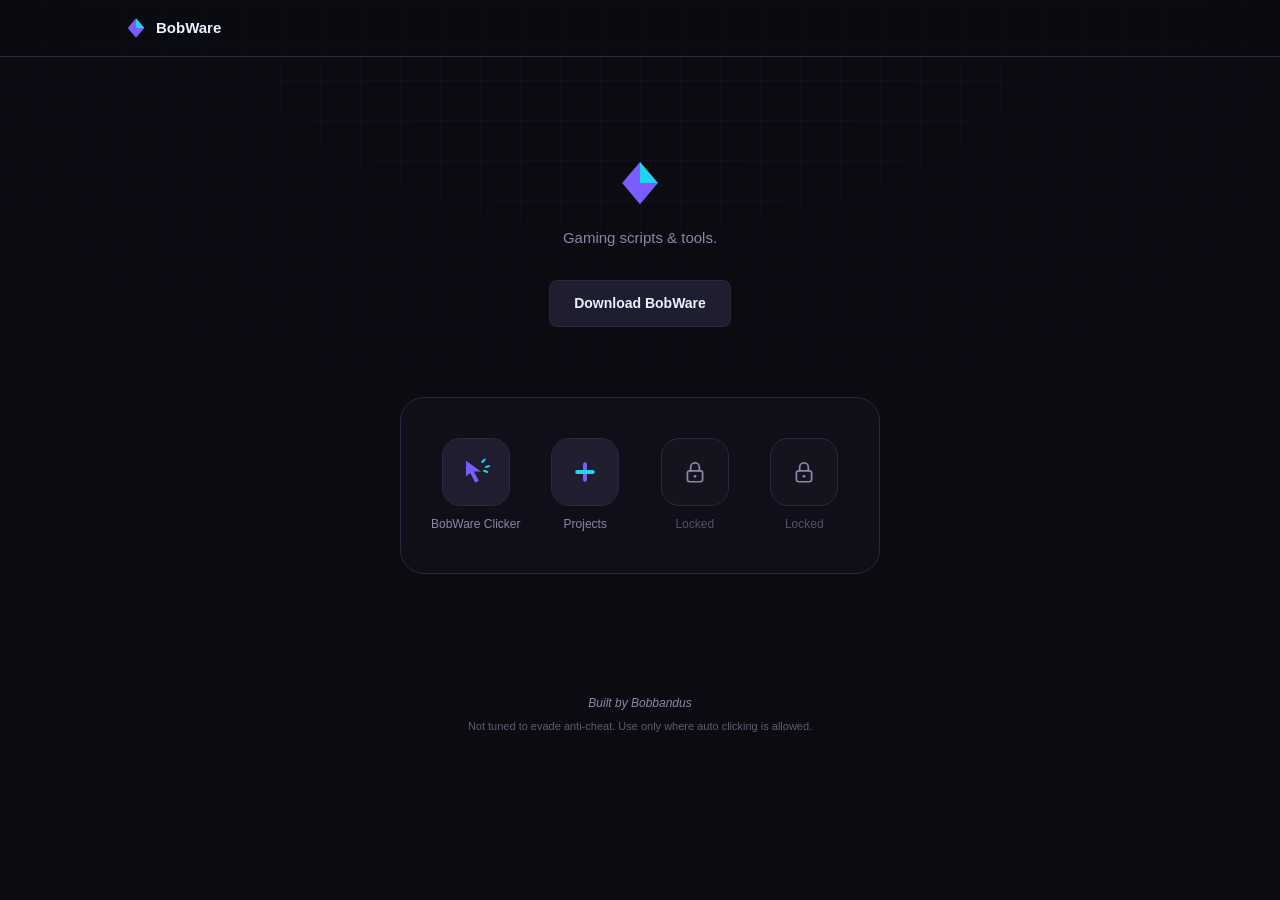
==== index.html @ f1417403 "Add a dedicated Clicker icon, a Projects page, and locked placeholder slots" ====
<!DOCTYPE html>
<html lang="en">
<head>
<meta charset="UTF-8">
<meta name="viewport" content="width=device-width, initial-scale=1.0">
<title>BobWare</title>
<meta name="description" content="BobWare: gaming scripts and tools. First out: BobWare Clicker, a humanized auto clicker with multiple keybind profiles.">
<link rel="icon" href="data:image/svg+xml,%3Csvg xmlns='http://www.w3.org/2000/svg' viewBox='0 0 32 32'%3E%3Cpolygon points='16,3 27,16 16,29 5,16' fill='%237c5cff'/%3E%3Cpolygon points='16,3 27,16 16,16' fill='%2322d3ee'/%3E%3C/svg%3E">
<link rel="stylesheet" href="style.css">
</head>
<body>

<div class="bg-grid" aria-hidden="true"></div>

<header class="site-header">
  <div class="wrap header-inner">
    <a class="brand" href="#top">
      <svg class="brand-gem" viewBox="0 0 32 32" width="24" height="24" aria-hidden="true">
        <polygon points="16,3 27,16 16,29 5,16" fill="var(--accent)"/>
        <polygon points="16,3 27,16 16,16" fill="var(--accent2)"/>
      </svg>
      <span>BobWare</span>
    </a>
  </div>
</header>

<main id="top">

  <section class="hero wrap">
    <svg class="hero-gem" viewBox="0 0 32 32" width="52" height="52" aria-hidden="true">
      <polygon points="16,3 27,16 16,29 5,16" fill="var(--accent)"/>
      <polygon points="16,3 27,16 16,16" fill="var(--accent2)"/>
    </svg>
    <p class="tagline">Gaming scripts &amp; tools.</p>
    <a class="btn btn-primary" href="https://github.com/Bobbandus/bobware/releases/latest" target="_blank" rel="noopener">Download BobWare</a>
  </section>

  <section class="launchpad" id="apps">
    <div class="launchpad-sheet">
      <div class="launchpad-grid">
        <a class="app-tile" href="clicker.html">
          <span class="app-icon">
            <svg viewBox="0 0 24 24" width="30" height="30" fill="none" aria-hidden="true">
              <polygon points="4,3 4,15.5 7.3,12.7 11.5,20.5 14.3,19 10.3,11.5 16,11.5" fill="var(--accent)"/>
              <path d="M17,4 19,2 M20,8 22.5,7.3 M18.5,11 21,12" stroke="var(--accent2)" stroke-width="1.6" stroke-linecap="round"/>
            </svg>
          </span>
          <span>BobWare Clicker</span>
        </a>
        <a class="app-tile" href="Projects.html">
          <span class="app-icon">
            <svg viewBox="0 0 24 24" width="26" height="26" aria-hidden="true">
              <rect x="10.2" y="3" width="3.6" height="18" rx="1.8" fill="var(--accent)"/>
              <rect x="3" y="10.2" width="18" height="3.6" rx="1.8" fill="var(--accent2)"/>
            </svg>
          </span>
          <span>Projects</span>
        </a>
        <div class="app-tile app-tile-locked" aria-disabled="true">
          <span class="app-icon">
            <svg viewBox="0 0 24 24" width="26" height="26" fill="none" aria-hidden="true">
              <rect x="5" y="11" width="14" height="10" rx="2" stroke="var(--muted)" stroke-width="1.6"/>
              <path d="M8 11V7.5a4 4 0 0 1 8 0V11" stroke="var(--muted)" stroke-width="1.6" stroke-linecap="round"/>
              <circle cx="12" cy="16" r="1.3" fill="var(--muted)"/>
            </svg>
          </span>
          <span>Locked</span>
        </div>
        <div class="app-tile app-tile-locked" aria-disabled="true">
          <span class="app-icon">
            <svg viewBox="0 0 24 24" width="26" height="26" fill="none" aria-hidden="true">
              <rect x="5" y="11" width="14" height="10" rx="2" stroke="var(--muted)" stroke-width="1.6"/>
              <path d="M8 11V7.5a4 4 0 0 1 8 0V11" stroke="var(--muted)" stroke-width="1.6" stroke-linecap="round"/>
              <circle cx="12" cy="16" r="1.3" fill="var(--muted)"/>
            </svg>
          </span>
          <span>Locked</span>
        </div>
      </div>
    </div>
  </section>

</main>

<footer class="site-footer">
  <p class="watermark">Built by Bobbandus</p>
  <p class="fineprint">Not tuned to evade anti-cheat. Use only where auto clicking is allowed.</p>
</footer>

<script src="script.js"></script>
</body>
</html>
---- style.css ----
:root {
  --bg: #0b0b12;
  --panel: #14141f;
  --panel-alt: #1e1e2e;
  --panel-hover: #262638;
  --accent: #7c5cff;
  --accent-dim: #4a3a99;
  --accent2: #22d3ee;
  --text: #eef0ff;
  --muted: #8b87a8;
  --border: #2a2740;
  --danger: #ff4d6d;
  --warn: #ffd166;
  --radius: 8px;
}

* { box-sizing: border-box; }

html { scroll-behavior: smooth; }

body {
  margin: 0;
  background: var(--bg);
  color: var(--text);
  font-family: "Segoe UI", -apple-system, BlinkMacSystemFont, Roboto, Helvetica, Arial, sans-serif;
  line-height: 1.5;
  overflow-x: hidden;
}

.wrap {
  max-width: 1080px;
  margin: 0 auto;
  padding: 0 24px;
}

/* Background: faint technical grid */
.bg-grid {
  position: fixed;
  inset: 0;
  z-index: -1;
  background-image:
    linear-gradient(rgba(124, 92, 255, 0.06) 1px, transparent 1px),
    linear-gradient(90deg, rgba(124, 92, 255, 0.06) 1px, transparent 1px);
  background-size: 40px 40px;
  -webkit-mask-image: radial-gradient(ellipse 70% 55% at 50% 0%, black 30%, transparent 85%);
  mask-image: radial-gradient(ellipse 70% 55% at 50% 0%, black 30%, transparent 85%);
}

/* Header */
.site-header {
  position: sticky;
  top: 0;
  z-index: 20;
  background: rgba(11, 11, 18, 0.92);
  border-bottom: 1px solid var(--border);
}

.header-inner {
  display: flex;
  align-items: center;
  height: 56px;
}

.brand {
  display: flex;
  align-items: center;
  gap: 8px;
  color: var(--text);
  text-decoration: none;
  font-weight: 700;
  font-size: 15px;
}

/* Buttons */
.btn {
  display: inline-flex;
  align-items: center;
  justify-content: center;
  padding: 12px 24px;
  border-radius: var(--radius);
  font-weight: 700;
  font-size: 14px;
  text-decoration: none;
  border: 1px solid transparent;
  transition: background 0.12s ease, border-color 0.12s ease, color 0.12s ease;
}

.btn-primary {
  background: var(--panel-alt);
  color: var(--text);
  border-color: var(--border);
}

.btn-primary:hover {
  background: var(--accent);
  border-color: var(--accent);
  color: #fff;
}

.btn-ghost {
  background: transparent;
  color: var(--muted);
  border-color: var(--border);
}

.btn-ghost:hover {
  color: var(--accent2);
  border-color: var(--accent2);
}

.btn-small {
  padding: 7px 14px;
  font-size: 12.5px;
}

/* Hero */
.hero {
  text-align: center;
  padding: 100px 24px 70px;
  display: flex;
  flex-direction: column;
  align-items: center;
}

.hero-gem { margin-bottom: 18px; }

.tagline {
  color: var(--muted);
  font-size: 15px;
  margin: 0 0 30px;
}

/* Launchpad */
.launchpad {
  padding: 0 24px 90px;
}

.launchpad-sheet {
  max-width: 480px;
  margin: 0 auto;
  background: rgba(20, 20, 31, 0.55);
  backdrop-filter: blur(18px);
  -webkit-backdrop-filter: blur(18px);
  border: 1px solid var(--border);
  border-radius: 24px;
  padding: 40px 30px;
}

.launchpad-grid {
  display: grid;
  grid-template-columns: repeat(auto-fit, minmax(88px, 1fr));
  gap: 20px;
  justify-items: center;
}

.app-tile {
  display: flex;
  flex-direction: column;
  align-items: center;
  gap: 9px;
  text-decoration: none;
  color: var(--muted);
  width: 92px;
}

.app-icon {
  width: 68px;
  height: 68px;
  border-radius: 18px;
  background: var(--panel-alt);
  border: 1px solid var(--border);
  display: flex;
  align-items: center;
  justify-content: center;
  transition: transform 0.15s ease, border-color 0.15s ease, background 0.15s ease;
}

.app-tile:hover .app-icon {
  transform: translateY(-3px) scale(1.05);
  border-color: var(--accent-dim);
  background: var(--panel-hover);
}

.app-tile span:last-child {
  font-size: 12px;
  text-align: center;
}

.app-tile-locked { cursor: default; }

.app-tile-locked .app-icon { background: var(--panel); }

.app-tile-locked:hover .app-icon {
  transform: none;
  border-color: var(--border);
  background: var(--panel);
}

.app-tile-locked span:last-child { opacity: 0.55; }

/* Generic single-app page (clicker.html, Projects.html, ...) */
.app-page {
  max-width: 440px;
  margin: 0 auto;
  padding: 100px 24px;
  text-align: center;
}

.app-page-icon { margin-bottom: 14px; }

.app-page h2 {
  margin: 0 0 8px;
  font-size: 24px;
}

.app-page .desc {
  color: var(--muted);
  font-size: 14px;
  margin: 0 0 26px;
}

/* Footer */
.site-footer {
  text-align: center;
  padding: 30px 24px 44px;
}

.watermark {
  margin: 0;
  color: var(--muted);
  font-size: 12px;
  font-style: italic;
}

.fineprint {
  margin: 6px 0 0;
  color: var(--muted);
  font-size: 11px;
  opacity: 0.65;
}

/* Spreadsheet page */
.sheet-page {
  padding: 60px 24px 90px;
  max-width: 760px;
}

.sheet-page h1 {
  margin: 0 0 6px;
  font-size: 26px;
}

.hint {
  color: var(--muted);
  font-size: 13px;
  margin: 0 0 26px;
  max-width: 520px;
}

.sheet-wrap {
  border: 1px solid var(--border);
  border-radius: var(--radius);
  overflow: hidden;
  margin-bottom: 18px;
  overflow-x: auto;
}

table.sheet {
  width: 100%;
  border-collapse: collapse;
  background: var(--panel);
}

table.sheet th {
  text-align: left;
  font-family: "Cascadia Code", "Consolas", monospace;
  font-size: 11px;
  text-transform: uppercase;
  letter-spacing: 1px;
  color: var(--accent2);
  background: var(--panel-alt);
  padding: 10px 14px;
  border-bottom: 1px solid var(--border);
  white-space: nowrap;
}

table.sheet td {
  padding: 9px 14px;
  border-bottom: 1px solid var(--border);
  font-size: 13.5px;
  color: var(--text);
  vertical-align: middle;
}

table.sheet tr:last-child td { border-bottom: none; }

.status-badge {
  display: inline-block;
  padding: 3px 10px;
  border-radius: 999px;
  font-size: 11.5px;
  font-weight: 700;
  font-family: "Cascadia Code", "Consolas", monospace;
}

.status-badge.works { color: var(--accent2); background: rgba(34, 211, 238, 0.12); }
.status-badge.flagged { color: var(--warn); background: rgba(255, 209, 102, 0.12); }
.status-badge.banned { color: var(--danger); background: rgba(255, 77, 109, 0.12); }
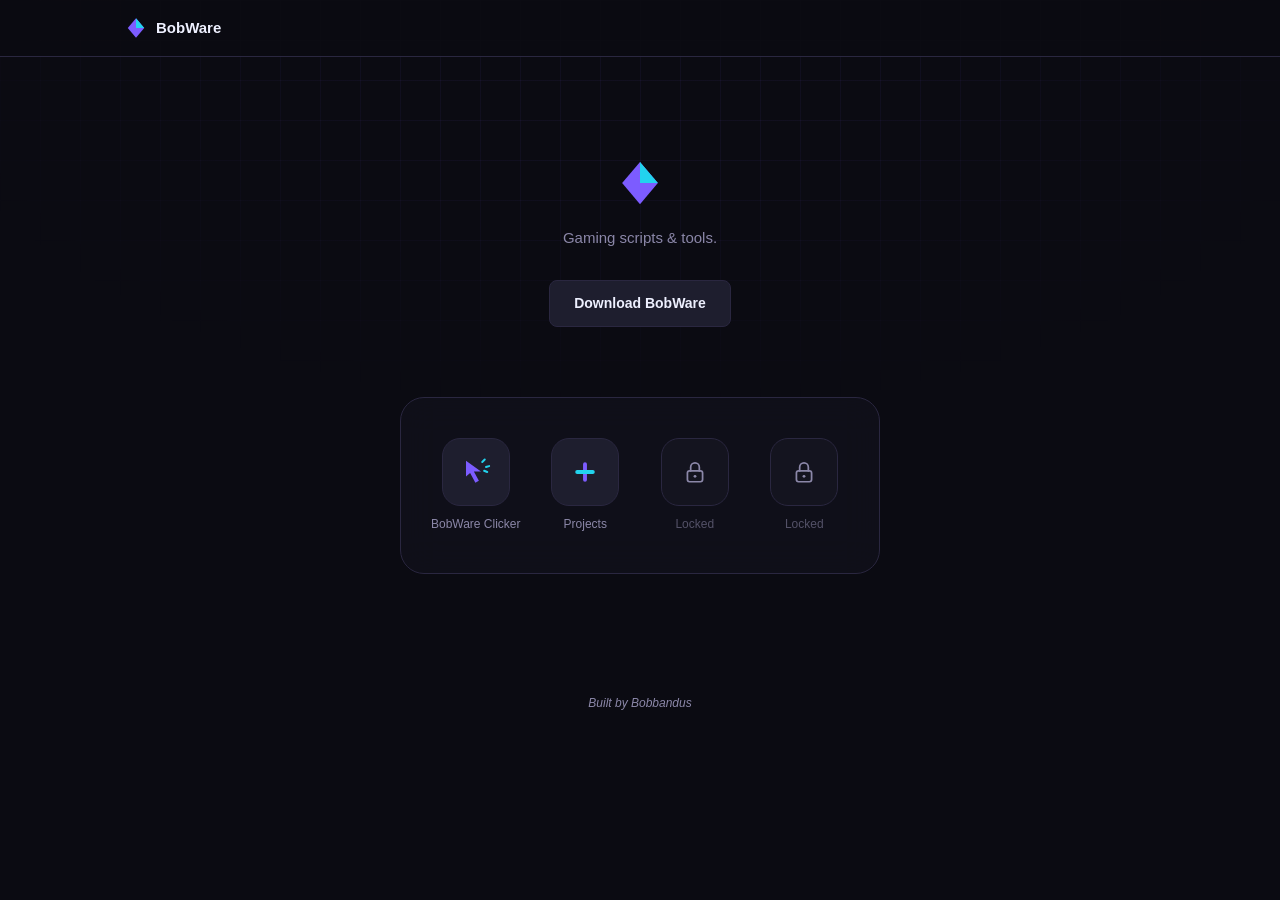
==== commit ffc6cdd9: "Drop the anti-cheat disclaimer from the home page, keep it only on the Clicker page" ====
--- a/index.html
+++ b/index.html
@@ -84,7 +84,6 @@
 
 <footer class="site-footer">
   <p class="watermark">Built by Bobbandus</p>
-  <p class="fineprint">Not tuned to evade anti-cheat. Use only where auto clicking is allowed.</p>
 </footer>
 
 <script src="script.js"></script>
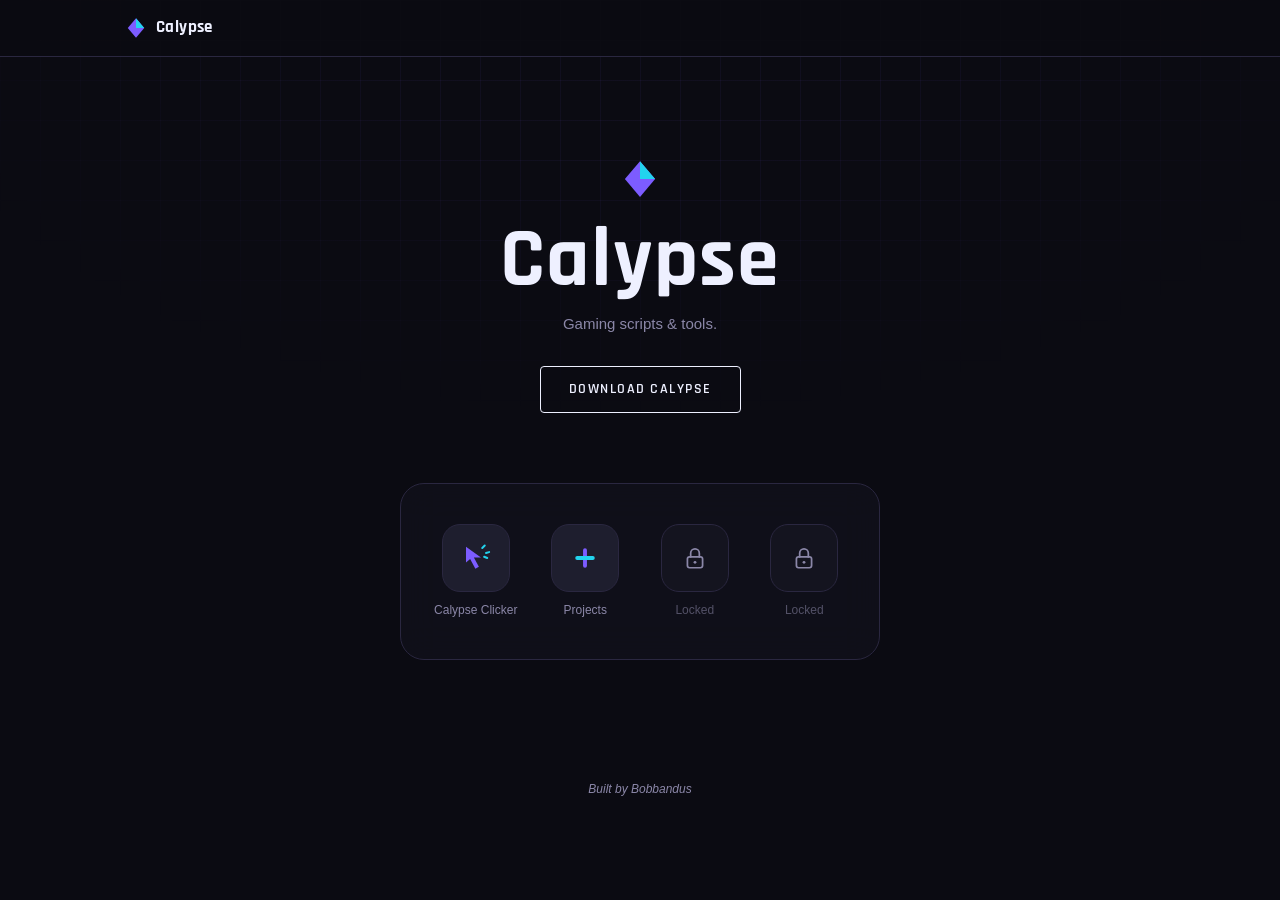
==== commit 237fb778: "Rebrand BobWare to Calypse, add Rajdhani + bordered button style" ====
--- a/index.html
+++ b/index.html
@@ -3,9 +3,12 @@
 <head>
 <meta charset="UTF-8">
 <meta name="viewport" content="width=device-width, initial-scale=1.0">
-<title>BobWare</title>
-<meta name="description" content="BobWare: gaming scripts and tools. First out: BobWare Clicker, a humanized auto clicker with multiple keybind profiles.">
+<title>Calypse</title>
+<meta name="description" content="Calypse: gaming scripts and tools. First out: Calypse Clicker, a humanized auto clicker with multiple keybind profiles.">
 <link rel="icon" href="data:image/svg+xml,%3Csvg xmlns='http://www.w3.org/2000/svg' viewBox='0 0 32 32'%3E%3Cpolygon points='16,3 27,16 16,29 5,16' fill='%237c5cff'/%3E%3Cpolygon points='16,3 27,16 16,16' fill='%2322d3ee'/%3E%3C/svg%3E">
+<link rel="preconnect" href="https://fonts.googleapis.com">
+<link rel="preconnect" href="https://fonts.gstatic.com" crossorigin>
+<link rel="stylesheet" href="https://fonts.googleapis.com/css2?family=Rajdhani:wght@500;600;700&display=swap">
 <link rel="stylesheet" href="style.css">
 </head>
 <body>
@@ -19,7 +22,7 @@
         <polygon points="16,3 27,16 16,29 5,16" fill="var(--accent)"/>
         <polygon points="16,3 27,16 16,16" fill="var(--accent2)"/>
       </svg>
-      <span>BobWare</span>
+      <span>Calypse</span>
     </a>
   </div>
 </header>
@@ -27,12 +30,13 @@
 <main id="top">
 
   <section class="hero wrap">
-    <svg class="hero-gem" viewBox="0 0 32 32" width="52" height="52" aria-hidden="true">
+    <svg class="hero-gem" viewBox="0 0 32 32" width="44" height="44" aria-hidden="true">
       <polygon points="16,3 27,16 16,29 5,16" fill="var(--accent)"/>
       <polygon points="16,3 27,16 16,16" fill="var(--accent2)"/>
     </svg>
+    <h1 class="wordmark">Calypse</h1>
     <p class="tagline">Gaming scripts &amp; tools.</p>
-    <a class="btn btn-primary" href="https://github.com/Bobbandus/bobware/releases/latest" target="_blank" rel="noopener">Download BobWare</a>
+    <a class="btn btn-primary" href="https://github.com/Bobbandus/calypse/releases/latest" target="_blank" rel="noopener">Download Calypse</a>
   </section>
 
   <section class="launchpad" id="apps">
@@ -45,7 +49,7 @@
               <path d="M17,4 19,2 M20,8 22.5,7.3 M18.5,11 21,12" stroke="var(--accent2)" stroke-width="1.6" stroke-linecap="round"/>
             </svg>
           </span>
-          <span>BobWare Clicker</span>
+          <span>Calypse Clicker</span>
         </a>
         <a class="app-tile" href="Projects.html">
           <span class="app-icon">
--- a/style.css
+++ b/style.css
@@ -11,7 +11,8 @@
   --border: #2a2740;
   --danger: #ff4d6d;
   --warn: #ffd166;
-  --radius: 8px;
+  --radius: 4px;
+  --font-heading: "Rajdhani", "Segoe UI", -apple-system, sans-serif;
 }
 
 * { box-sizing: border-box; }
@@ -67,38 +68,37 @@
   gap: 8px;
   color: var(--text);
   text-decoration: none;
-  font-weight: 700;
-  font-size: 15px;
-}
-
-/* Buttons */
+  font-family: var(--font-heading);
+  font-weight: 700;
+  font-size: 17px;
+  letter-spacing: 0.4px;
+}
+
+/* Buttons: bordered, uppercase, basic-corporate */
 .btn {
   display: inline-flex;
   align-items: center;
   justify-content: center;
-  padding: 12px 24px;
+  padding: 12px 28px;
   border-radius: var(--radius);
-  font-weight: 700;
+  font-family: var(--font-heading);
+  font-weight: 600;
   font-size: 14px;
+  letter-spacing: 1.5px;
+  text-transform: uppercase;
   text-decoration: none;
-  border: 1px solid transparent;
+  border: 1.5px solid var(--text);
+  background: transparent;
+  color: var(--text);
   transition: background 0.12s ease, border-color 0.12s ease, color 0.12s ease;
 }
 
-.btn-primary {
-  background: var(--panel-alt);
-  color: var(--text);
-  border-color: var(--border);
-}
-
 .btn-primary:hover {
-  background: var(--accent);
-  border-color: var(--accent);
-  color: #fff;
+  background: var(--text);
+  color: var(--bg);
 }
 
 .btn-ghost {
-  background: transparent;
   color: var(--muted);
   border-color: var(--border);
 }
@@ -109,8 +109,9 @@
 }
 
 .btn-small {
-  padding: 7px 14px;
-  font-size: 12.5px;
+  padding: 7px 16px;
+  font-size: 11.5px;
+  letter-spacing: 1px;
 }
 
 /* Hero */
@@ -123,6 +124,15 @@
 }
 
 .hero-gem { margin-bottom: 18px; }
+
+.wordmark {
+  font-family: var(--font-heading);
+  font-weight: 700;
+  font-size: clamp(48px, 10vw, 84px);
+  letter-spacing: 1px;
+  margin: 0 0 10px;
+  line-height: 1;
+}
 
 .tagline {
   color: var(--muted);
@@ -209,8 +219,11 @@
 .app-page-icon { margin-bottom: 14px; }
 
 .app-page h2 {
+  font-family: var(--font-heading);
+  font-weight: 700;
+  letter-spacing: 0.5px;
   margin: 0 0 8px;
-  font-size: 24px;
+  font-size: 28px;
 }
 
 .app-page .desc {
@@ -246,8 +259,11 @@
 }
 
 .sheet-page h1 {
+  font-family: var(--font-heading);
+  font-weight: 700;
+  letter-spacing: 0.5px;
   margin: 0 0 6px;
-  font-size: 26px;
+  font-size: 30px;
 }
 
 .hint {
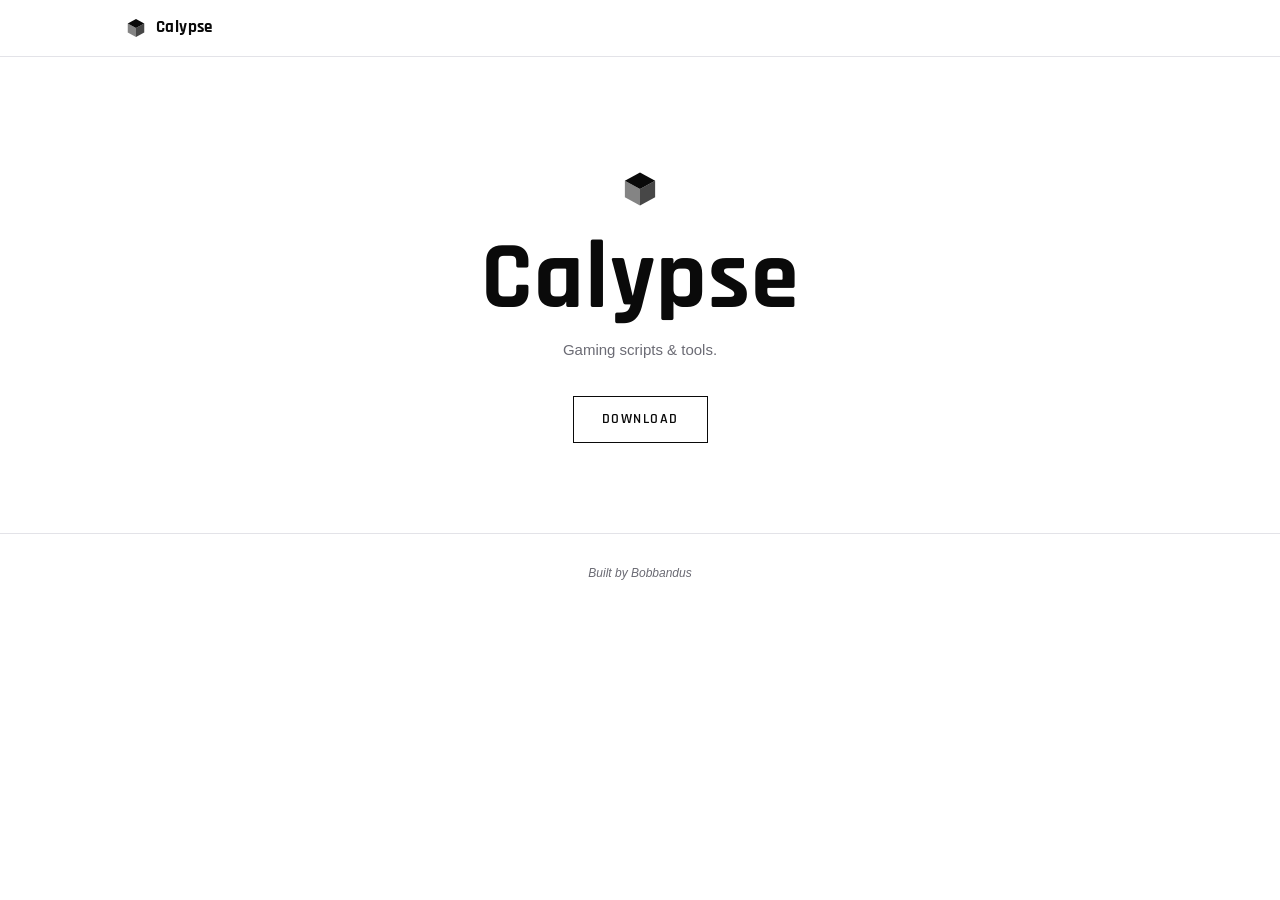
==== commit 7fc5a6cc: "Redo as white/black cubic theme per sketch: drop launchpad grid, new cube logo, square black-bordere" ====
--- a/index.html
+++ b/index.html
@@ -5,7 +5,7 @@
 <meta name="viewport" content="width=device-width, initial-scale=1.0">
 <title>Calypse</title>
 <meta name="description" content="Calypse: gaming scripts and tools. First out: Calypse Clicker, a humanized auto clicker with multiple keybind profiles.">
-<link rel="icon" href="data:image/svg+xml,%3Csvg xmlns='http://www.w3.org/2000/svg' viewBox='0 0 32 32'%3E%3Cpolygon points='16,3 27,16 16,29 5,16' fill='%237c5cff'/%3E%3Cpolygon points='16,3 27,16 16,16' fill='%2322d3ee'/%3E%3C/svg%3E">
+<link rel="icon" href="data:image/svg+xml,%3Csvg xmlns='http://www.w3.org/2000/svg' viewBox='0 0 32 32'%3E%3Cpolygon points='16,4 27,10 16,16 5,10' fill='%230a0a0a'/%3E%3Cpolygon points='5,10 16,16 16,28 5,22' fill='%230a0a0a' opacity='0.5'/%3E%3Cpolygon points='27,10 16,16 16,28 27,22' fill='%230a0a0a' opacity='0.75'/%3E%3C/svg%3E">
 <link rel="preconnect" href="https://fonts.googleapis.com">
 <link rel="preconnect" href="https://fonts.gstatic.com" crossorigin>
 <link rel="stylesheet" href="https://fonts.googleapis.com/css2?family=Rajdhani:wght@500;600;700&display=swap">
@@ -13,14 +13,13 @@
 </head>
 <body>
 
-<div class="bg-grid" aria-hidden="true"></div>
-
 <header class="site-header">
   <div class="wrap header-inner">
     <a class="brand" href="#top">
       <svg class="brand-gem" viewBox="0 0 32 32" width="24" height="24" aria-hidden="true">
-        <polygon points="16,3 27,16 16,29 5,16" fill="var(--accent)"/>
-        <polygon points="16,3 27,16 16,16" fill="var(--accent2)"/>
+        <polygon points="16,4 27,10 16,16 5,10" fill="var(--text)"/>
+        <polygon points="5,10 16,16 16,28 5,22" fill="var(--text)" opacity="0.5"/>
+        <polygon points="27,10 16,16 16,28 27,22" fill="var(--text)" opacity="0.75"/>
       </svg>
       <span>Calypse</span>
     </a>
@@ -31,57 +30,13 @@
 
   <section class="hero wrap">
     <svg class="hero-gem" viewBox="0 0 32 32" width="44" height="44" aria-hidden="true">
-      <polygon points="16,3 27,16 16,29 5,16" fill="var(--accent)"/>
-      <polygon points="16,3 27,16 16,16" fill="var(--accent2)"/>
+      <polygon points="16,4 27,10 16,16 5,10" fill="var(--text)"/>
+      <polygon points="5,10 16,16 16,28 5,22" fill="var(--text)" opacity="0.5"/>
+      <polygon points="27,10 16,16 16,28 27,22" fill="var(--text)" opacity="0.75"/>
     </svg>
     <h1 class="wordmark">Calypse</h1>
     <p class="tagline">Gaming scripts &amp; tools.</p>
-    <a class="btn btn-primary" href="https://github.com/Bobbandus/calypse/releases/latest" target="_blank" rel="noopener">Download Calypse</a>
-  </section>
-
-  <section class="launchpad" id="apps">
-    <div class="launchpad-sheet">
-      <div class="launchpad-grid">
-        <a class="app-tile" href="clicker.html">
-          <span class="app-icon">
-            <svg viewBox="0 0 24 24" width="30" height="30" fill="none" aria-hidden="true">
-              <polygon points="4,3 4,15.5 7.3,12.7 11.5,20.5 14.3,19 10.3,11.5 16,11.5" fill="var(--accent)"/>
-              <path d="M17,4 19,2 M20,8 22.5,7.3 M18.5,11 21,12" stroke="var(--accent2)" stroke-width="1.6" stroke-linecap="round"/>
-            </svg>
-          </span>
-          <span>Calypse Clicker</span>
-        </a>
-        <a class="app-tile" href="Projects.html">
-          <span class="app-icon">
-            <svg viewBox="0 0 24 24" width="26" height="26" aria-hidden="true">
-              <rect x="10.2" y="3" width="3.6" height="18" rx="1.8" fill="var(--accent)"/>
-              <rect x="3" y="10.2" width="18" height="3.6" rx="1.8" fill="var(--accent2)"/>
-            </svg>
-          </span>
-          <span>Projects</span>
-        </a>
-        <div class="app-tile app-tile-locked" aria-disabled="true">
-          <span class="app-icon">
-            <svg viewBox="0 0 24 24" width="26" height="26" fill="none" aria-hidden="true">
-              <rect x="5" y="11" width="14" height="10" rx="2" stroke="var(--muted)" stroke-width="1.6"/>
-              <path d="M8 11V7.5a4 4 0 0 1 8 0V11" stroke="var(--muted)" stroke-width="1.6" stroke-linecap="round"/>
-              <circle cx="12" cy="16" r="1.3" fill="var(--muted)"/>
-            </svg>
-          </span>
-          <span>Locked</span>
-        </div>
-        <div class="app-tile app-tile-locked" aria-disabled="true">
-          <span class="app-icon">
-            <svg viewBox="0 0 24 24" width="26" height="26" fill="none" aria-hidden="true">
-              <rect x="5" y="11" width="14" height="10" rx="2" stroke="var(--muted)" stroke-width="1.6"/>
-              <path d="M8 11V7.5a4 4 0 0 1 8 0V11" stroke="var(--muted)" stroke-width="1.6" stroke-linecap="round"/>
-              <circle cx="12" cy="16" r="1.3" fill="var(--muted)"/>
-            </svg>
-          </span>
-          <span>Locked</span>
-        </div>
-      </div>
-    </div>
+    <a class="btn btn-primary" href="https://github.com/Bobbandus/calypse/releases/latest" target="_blank" rel="noopener">Download</a>
   </section>
 
 </main>
--- a/style.css
+++ b/style.css
@@ -1,17 +1,13 @@
 :root {
-  --bg: #0b0b12;
-  --panel: #14141f;
-  --panel-alt: #1e1e2e;
-  --panel-hover: #262638;
-  --accent: #7c5cff;
-  --accent-dim: #4a3a99;
-  --accent2: #22d3ee;
-  --text: #eef0ff;
-  --muted: #8b87a8;
-  --border: #2a2740;
-  --danger: #ff4d6d;
-  --warn: #ffd166;
-  --radius: 4px;
+  --bg: #ffffff;
+  --text: #0a0a0a;
+  --muted: #6b6b74;
+  --border: #0a0a0a;
+  --border-soft: #e3e3e8;
+  --panel: #f7f7f9;
+  --panel-alt: #eeeef1;
+  --panel-hover: #e4e4e8;
+  --radius: 0px;
   --font-heading: "Rajdhani", "Segoe UI", -apple-system, sans-serif;
 }
 
@@ -25,26 +21,12 @@
   color: var(--text);
   font-family: "Segoe UI", -apple-system, BlinkMacSystemFont, Roboto, Helvetica, Arial, sans-serif;
   line-height: 1.5;
-  overflow-x: hidden;
 }
 
 .wrap {
   max-width: 1080px;
   margin: 0 auto;
   padding: 0 24px;
-}
-
-/* Background: faint technical grid */
-.bg-grid {
-  position: fixed;
-  inset: 0;
-  z-index: -1;
-  background-image:
-    linear-gradient(rgba(124, 92, 255, 0.06) 1px, transparent 1px),
-    linear-gradient(90deg, rgba(124, 92, 255, 0.06) 1px, transparent 1px);
-  background-size: 40px 40px;
-  -webkit-mask-image: radial-gradient(ellipse 70% 55% at 50% 0%, black 30%, transparent 85%);
-  mask-image: radial-gradient(ellipse 70% 55% at 50% 0%, black 30%, transparent 85%);
 }
 
 /* Header */
@@ -52,8 +34,8 @@
   position: sticky;
   top: 0;
   z-index: 20;
-  background: rgba(11, 11, 18, 0.92);
-  border-bottom: 1px solid var(--border);
+  background: var(--bg);
+  border-bottom: 1px solid var(--border-soft);
 }
 
 .header-inner {
@@ -74,7 +56,7 @@
   letter-spacing: 0.4px;
 }
 
-/* Buttons: bordered, uppercase, basic-corporate */
+/* Buttons: square, black stroke */
 .btn {
   display: inline-flex;
   align-items: center;
@@ -87,10 +69,10 @@
   letter-spacing: 1.5px;
   text-transform: uppercase;
   text-decoration: none;
-  border: 1.5px solid var(--text);
-  background: transparent;
-  color: var(--text);
-  transition: background 0.12s ease, border-color 0.12s ease, color 0.12s ease;
+  border: 1.5px solid var(--border);
+  background: var(--bg);
+  color: var(--text);
+  transition: background 0.12s ease, color 0.12s ease;
 }
 
 .btn-primary:hover {
@@ -100,12 +82,12 @@
 
 .btn-ghost {
   color: var(--muted);
+  border-color: var(--border-soft);
+}
+
+.btn-ghost:hover {
+  color: var(--text);
   border-color: var(--border);
-}
-
-.btn-ghost:hover {
-  color: var(--accent2);
-  border-color: var(--accent2);
 }
 
 .btn-small {
@@ -117,96 +99,28 @@
 /* Hero */
 .hero {
   text-align: center;
-  padding: 100px 24px 70px;
+  padding: 110px 24px 90px;
   display: flex;
   flex-direction: column;
   align-items: center;
 }
 
-.hero-gem { margin-bottom: 18px; }
+.hero-gem { margin-bottom: 20px; }
 
 .wordmark {
   font-family: var(--font-heading);
   font-weight: 700;
-  font-size: clamp(48px, 10vw, 84px);
+  font-size: clamp(52px, 11vw, 96px);
   letter-spacing: 1px;
-  margin: 0 0 10px;
+  margin: 0 0 12px;
   line-height: 1;
 }
 
 .tagline {
   color: var(--muted);
   font-size: 15px;
-  margin: 0 0 30px;
-}
-
-/* Launchpad */
-.launchpad {
-  padding: 0 24px 90px;
-}
-
-.launchpad-sheet {
-  max-width: 480px;
-  margin: 0 auto;
-  background: rgba(20, 20, 31, 0.55);
-  backdrop-filter: blur(18px);
-  -webkit-backdrop-filter: blur(18px);
-  border: 1px solid var(--border);
-  border-radius: 24px;
-  padding: 40px 30px;
-}
-
-.launchpad-grid {
-  display: grid;
-  grid-template-columns: repeat(auto-fit, minmax(88px, 1fr));
-  gap: 20px;
-  justify-items: center;
-}
-
-.app-tile {
-  display: flex;
-  flex-direction: column;
-  align-items: center;
-  gap: 9px;
-  text-decoration: none;
-  color: var(--muted);
-  width: 92px;
-}
-
-.app-icon {
-  width: 68px;
-  height: 68px;
-  border-radius: 18px;
-  background: var(--panel-alt);
-  border: 1px solid var(--border);
-  display: flex;
-  align-items: center;
-  justify-content: center;
-  transition: transform 0.15s ease, border-color 0.15s ease, background 0.15s ease;
-}
-
-.app-tile:hover .app-icon {
-  transform: translateY(-3px) scale(1.05);
-  border-color: var(--accent-dim);
-  background: var(--panel-hover);
-}
-
-.app-tile span:last-child {
-  font-size: 12px;
-  text-align: center;
-}
-
-.app-tile-locked { cursor: default; }
-
-.app-tile-locked .app-icon { background: var(--panel); }
-
-.app-tile-locked:hover .app-icon {
-  transform: none;
-  border-color: var(--border);
-  background: var(--panel);
-}
-
-.app-tile-locked span:last-child { opacity: 0.55; }
+  margin: 0 0 34px;
+}
 
 /* Generic single-app page (clicker.html, Projects.html, ...) */
 .app-page {
@@ -236,6 +150,7 @@
 .site-footer {
   text-align: center;
   padding: 30px 24px 44px;
+  border-top: 1px solid var(--border-soft);
 }
 
 .watermark {
@@ -249,7 +164,7 @@
   margin: 6px 0 0;
   color: var(--muted);
   font-size: 11px;
-  opacity: 0.65;
+  opacity: 0.8;
 }
 
 /* Spreadsheet page */
@@ -274,7 +189,7 @@
 }
 
 .sheet-wrap {
-  border: 1px solid var(--border);
+  border: 1.5px solid var(--border);
   border-radius: var(--radius);
   overflow: hidden;
   margin-bottom: 18px;
@@ -284,7 +199,7 @@
 table.sheet {
   width: 100%;
   border-collapse: collapse;
-  background: var(--panel);
+  background: var(--bg);
 }
 
 table.sheet th {
@@ -293,16 +208,16 @@
   font-size: 11px;
   text-transform: uppercase;
   letter-spacing: 1px;
-  color: var(--accent2);
-  background: var(--panel-alt);
+  color: var(--text);
+  background: var(--panel);
   padding: 10px 14px;
-  border-bottom: 1px solid var(--border);
+  border-bottom: 1.5px solid var(--border);
   white-space: nowrap;
 }
 
 table.sheet td {
   padding: 9px 14px;
-  border-bottom: 1px solid var(--border);
+  border-bottom: 1px solid var(--border-soft);
   font-size: 13.5px;
   color: var(--text);
   vertical-align: middle;
@@ -312,13 +227,11 @@
 
 .status-badge {
   display: inline-block;
-  padding: 3px 10px;
-  border-radius: 999px;
-  font-size: 11.5px;
+  padding: 2px 10px;
+  border-radius: var(--radius);
+  font-size: 11px;
   font-weight: 700;
   font-family: "Cascadia Code", "Consolas", monospace;
-}
-
-.status-badge.works { color: var(--accent2); background: rgba(34, 211, 238, 0.12); }
-.status-badge.flagged { color: var(--warn); background: rgba(255, 209, 102, 0.12); }
-.status-badge.banned { color: var(--danger); background: rgba(255, 77, 109, 0.12); }
+  border: 1px solid var(--border);
+  color: var(--text);
+}
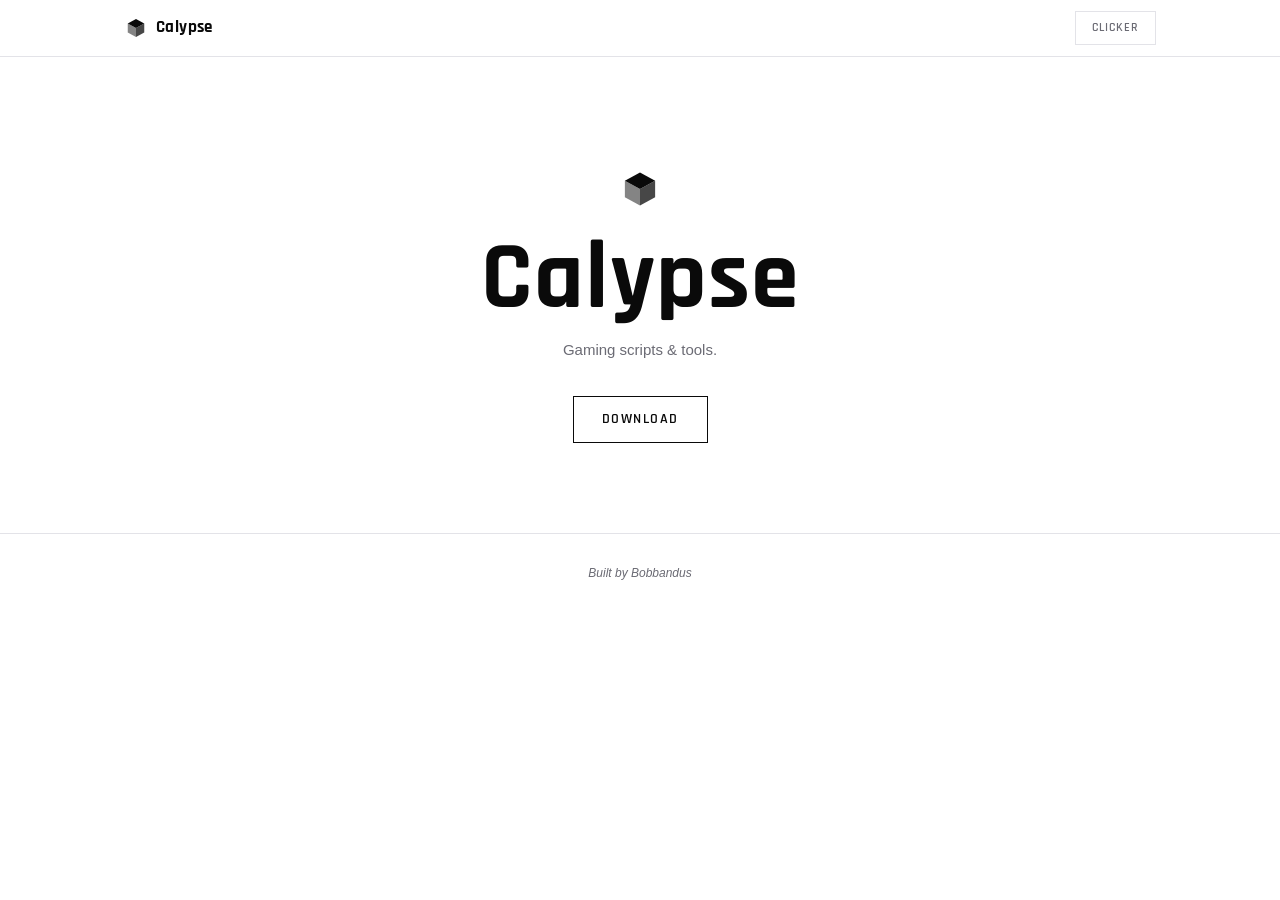
==== commit 3d835365: "Add a small Clicker link to home nav; drive server list from servers.txt" ====
--- a/index.html
+++ b/index.html
@@ -14,7 +14,7 @@
 <body>
 
 <header class="site-header">
-  <div class="wrap header-inner">
+  <div class="wrap header-inner" style="justify-content: space-between;">
     <a class="brand" href="#top">
       <svg class="brand-gem" viewBox="0 0 32 32" width="24" height="24" aria-hidden="true">
         <polygon points="16,4 27,10 16,16 5,10" fill="var(--text)"/>
@@ -23,6 +23,7 @@
       </svg>
       <span>Calypse</span>
     </a>
+    <a class="btn btn-ghost btn-small" href="clicker.html">Clicker</a>
   </div>
 </header>
 
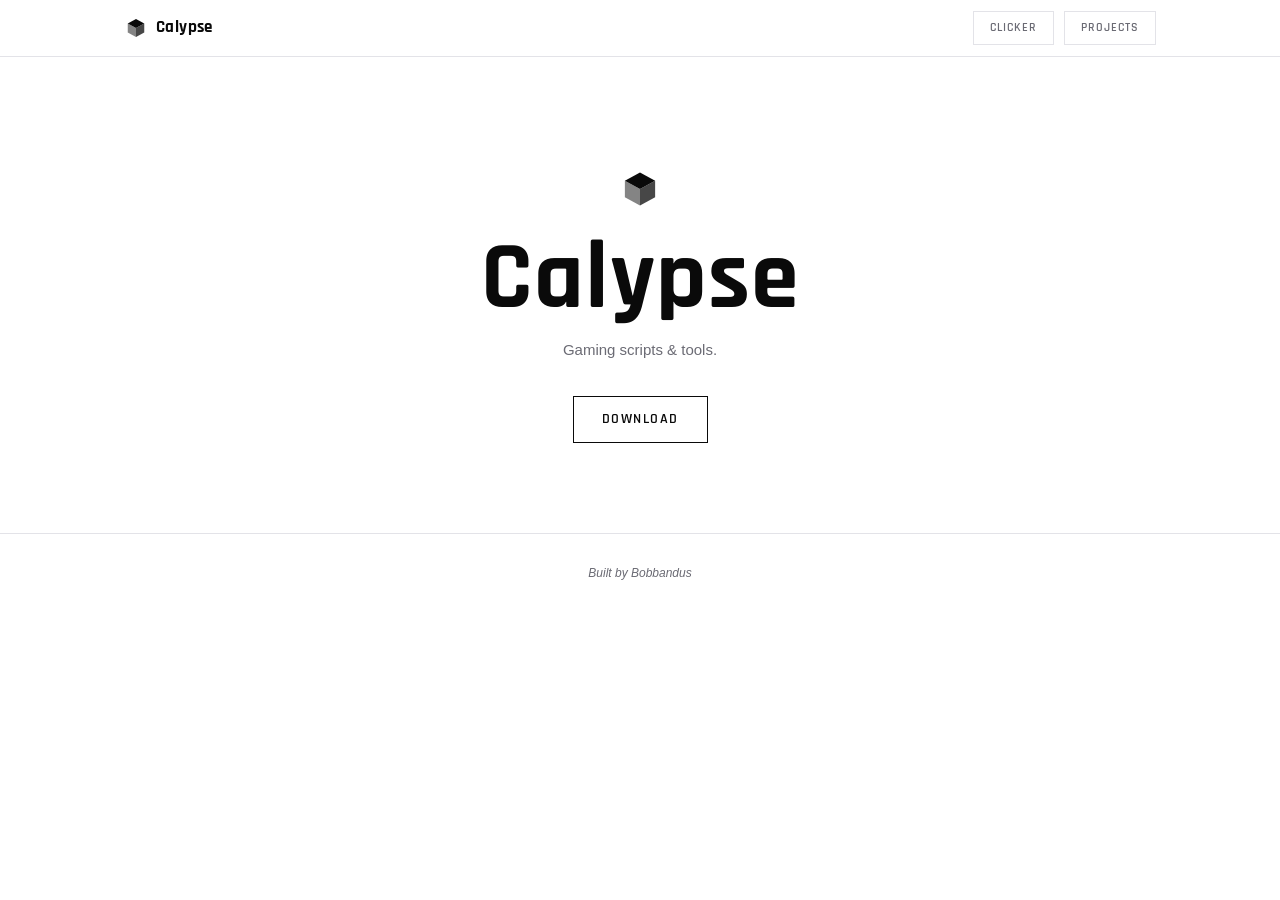
==== commit 33fec7e1: "Add Projects link to home nav" ====
--- a/index.html
+++ b/index.html
@@ -23,7 +23,10 @@
       </svg>
       <span>Calypse</span>
     </a>
-    <a class="btn btn-ghost btn-small" href="clicker.html">Clicker</a>
+    <nav class="nav">
+      <a class="btn btn-ghost btn-small" href="clicker.html">Clicker</a>
+      <a class="btn btn-ghost btn-small" href="Projects.html">Projects</a>
+    </nav>
   </div>
 </header>
 
--- a/style.css
+++ b/style.css
@@ -56,6 +56,12 @@
   letter-spacing: 0.4px;
 }
 
+.nav {
+  display: flex;
+  align-items: center;
+  gap: 10px;
+}
+
 /* Buttons: square, black stroke */
 .btn {
   display: inline-flex;
@@ -146,6 +152,37 @@
   margin: 0 0 26px;
 }
 
+.project-list {
+  text-align: left;
+}
+
+.project-entry {
+  border: 1.5px solid var(--border);
+  padding: 20px;
+}
+
+.project-entry-head {
+  display: flex;
+  align-items: center;
+  justify-content: space-between;
+  gap: 12px;
+  margin-bottom: 10px;
+}
+
+.project-entry h3 {
+  font-family: var(--font-heading);
+  font-weight: 700;
+  letter-spacing: 0.3px;
+  margin: 0;
+  font-size: 17px;
+}
+
+.project-entry p {
+  color: var(--muted);
+  font-size: 13.5px;
+  margin: 0;
+}
+
 /* Footer */
 .site-footer {
   text-align: center;
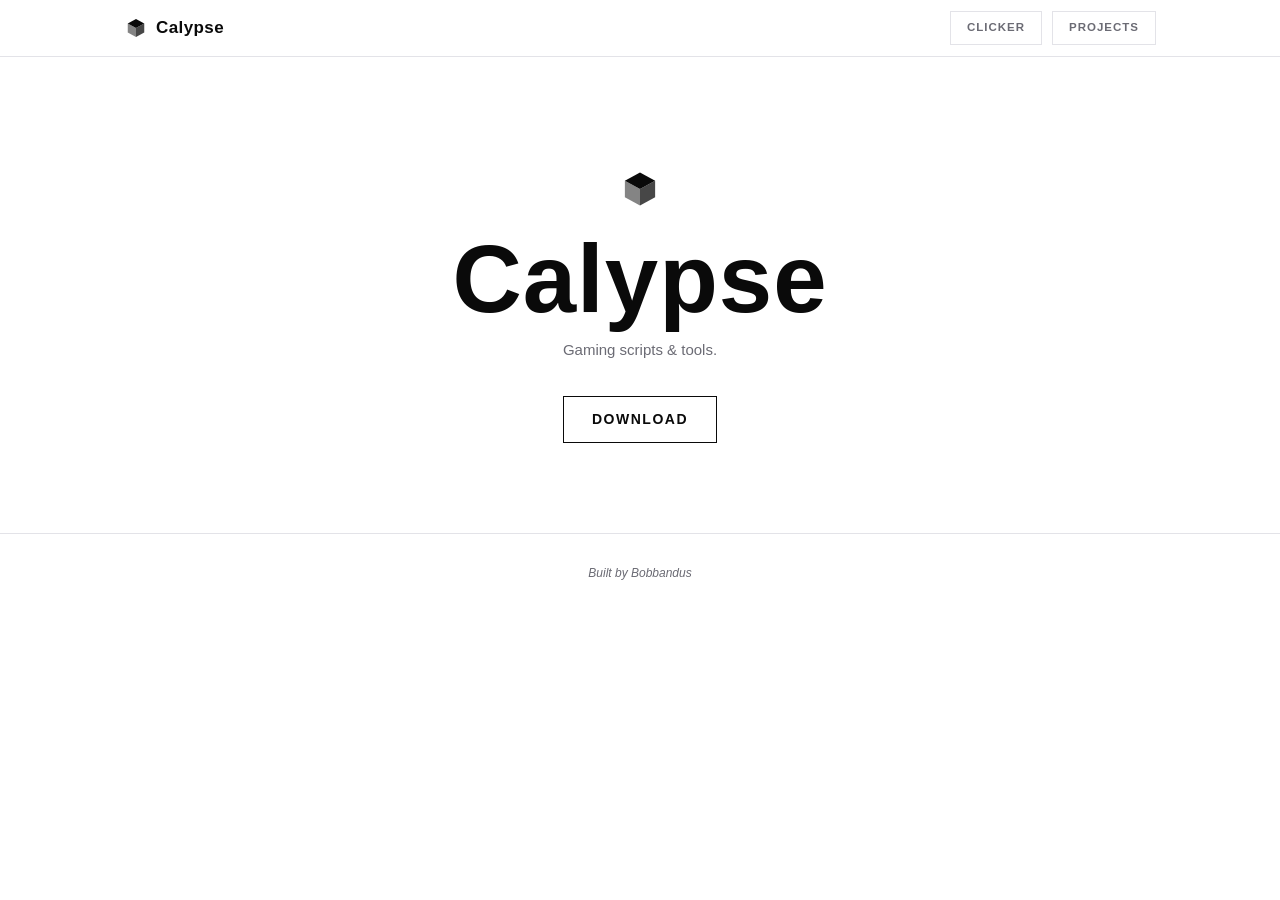
==== commit eba9875b: "Drop Rajdhani, use Segoe UI everywhere to match the desktop app" ====
--- a/index.html
+++ b/index.html
@@ -6,9 +6,6 @@
 <title>Calypse</title>
 <meta name="description" content="Calypse: gaming scripts and tools. First out: Calypse Clicker, a humanized auto clicker with multiple keybind profiles.">
 <link rel="icon" href="data:image/svg+xml,%3Csvg xmlns='http://www.w3.org/2000/svg' viewBox='0 0 32 32'%3E%3Cpolygon points='16,4 27,10 16,16 5,10' fill='%230a0a0a'/%3E%3Cpolygon points='5,10 16,16 16,28 5,22' fill='%230a0a0a' opacity='0.5'/%3E%3Cpolygon points='27,10 16,16 16,28 27,22' fill='%230a0a0a' opacity='0.75'/%3E%3C/svg%3E">
-<link rel="preconnect" href="https://fonts.googleapis.com">
-<link rel="preconnect" href="https://fonts.gstatic.com" crossorigin>
-<link rel="stylesheet" href="https://fonts.googleapis.com/css2?family=Rajdhani:wght@500;600;700&display=swap">
 <link rel="stylesheet" href="style.css">
 </head>
 <body>
--- a/style.css
+++ b/style.css
@@ -8,7 +8,7 @@
   --panel-alt: #eeeef1;
   --panel-hover: #e4e4e8;
   --radius: 0px;
-  --font-heading: "Rajdhani", "Segoe UI", -apple-system, sans-serif;
+  --font-heading: "Segoe UI Semibold", "Segoe UI", -apple-system, sans-serif;
 }
 
 * { box-sizing: border-box; }
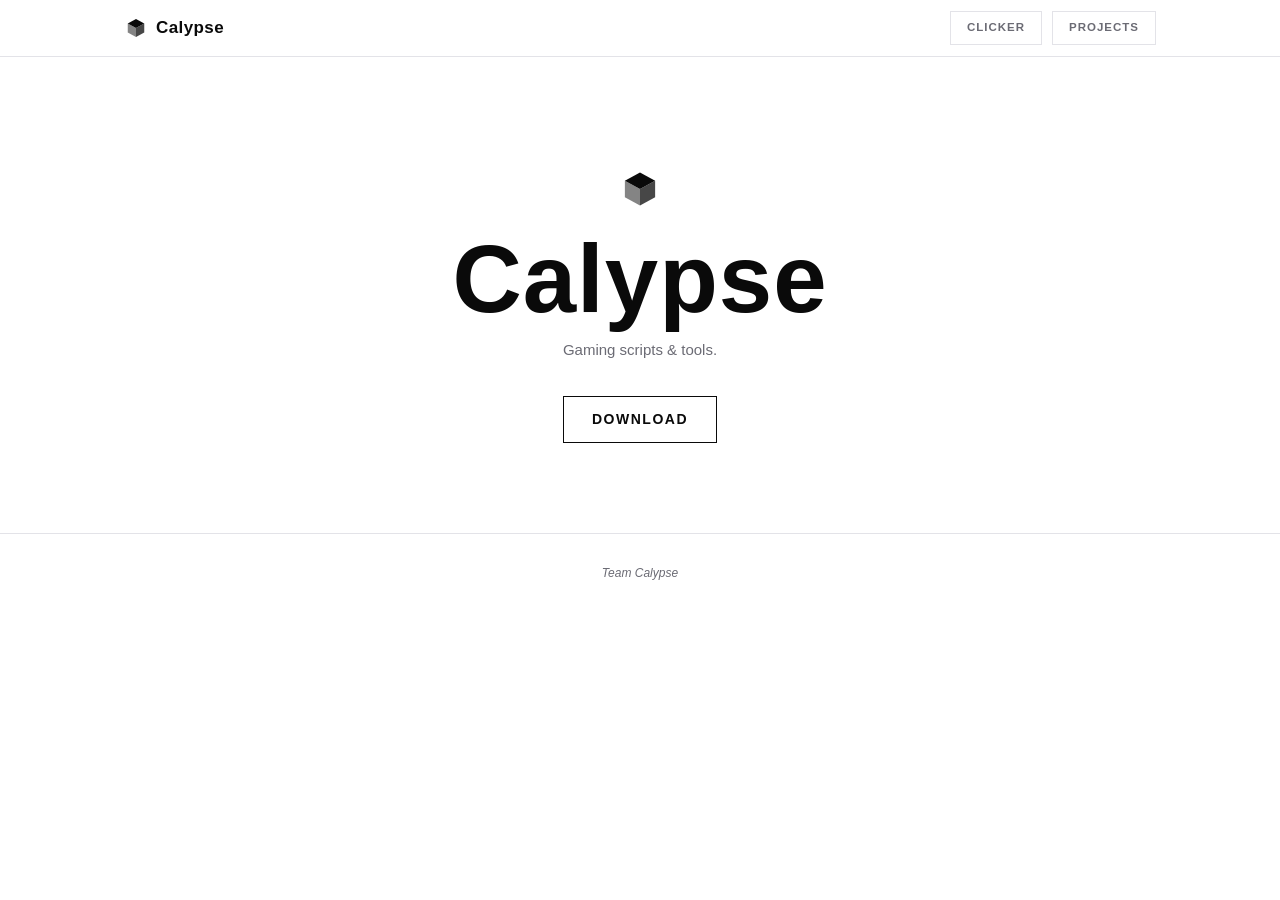
==== commit 4c8f1a2a: "Remove personal credit from footer, replace with Team Calypse Co-Authored-By: Claude Sonnet 5 <norep" ====
--- a/index.html
+++ b/index.html
@@ -43,7 +43,7 @@
 </main>
 
 <footer class="site-footer">
-  <p class="watermark">Built by Bobbandus</p>
+  <p class="watermark">Team Calypse</p>
 </footer>
 
 <script src="script.js"></script>
--- a/style.css
+++ b/style.css
@@ -154,6 +154,9 @@
 
 .project-list {
   text-align: left;
+  display: flex;
+  flex-direction: column;
+  gap: 12px;
 }
 
 .project-entry {
@@ -272,3 +275,35 @@
   border: 1px solid var(--border);
   color: var(--text);
 }
+
+.detect-cell {
+  max-width: 260px;
+  min-width: 180px;
+}
+
+.detect-text {
+  display: -webkit-box;
+  -webkit-line-clamp: 2;
+  -webkit-box-orient: vertical;
+  overflow: hidden;
+  color: var(--muted);
+  font-size: 12.5px;
+  line-height: 1.45;
+}
+
+.detect-cell.is-expanded .detect-text {
+  -webkit-line-clamp: unset;
+  overflow: visible;
+}
+
+.detect-toggle {
+  display: block;
+  margin-top: 4px;
+  background: none;
+  border: none;
+  padding: 0;
+  color: var(--text);
+  text-decoration: underline;
+  font-size: 11px;
+  cursor: pointer;
+}
